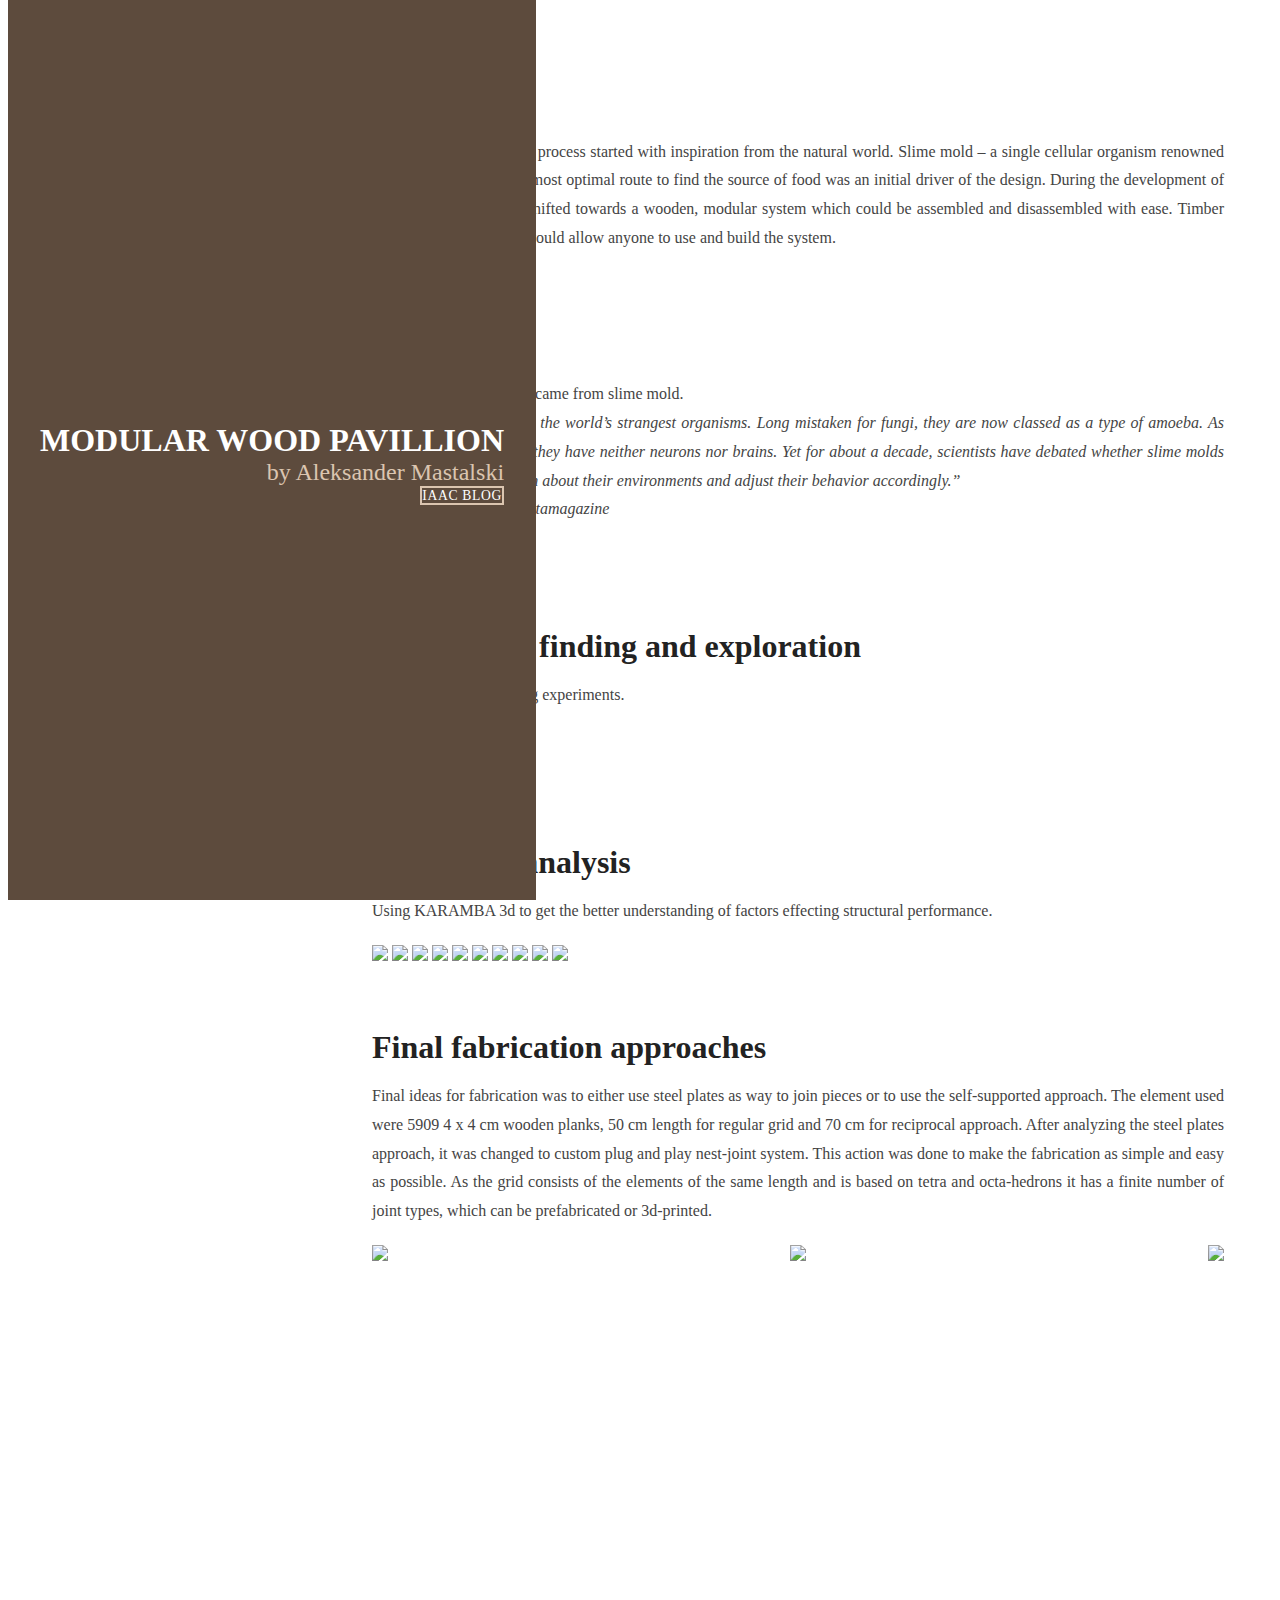
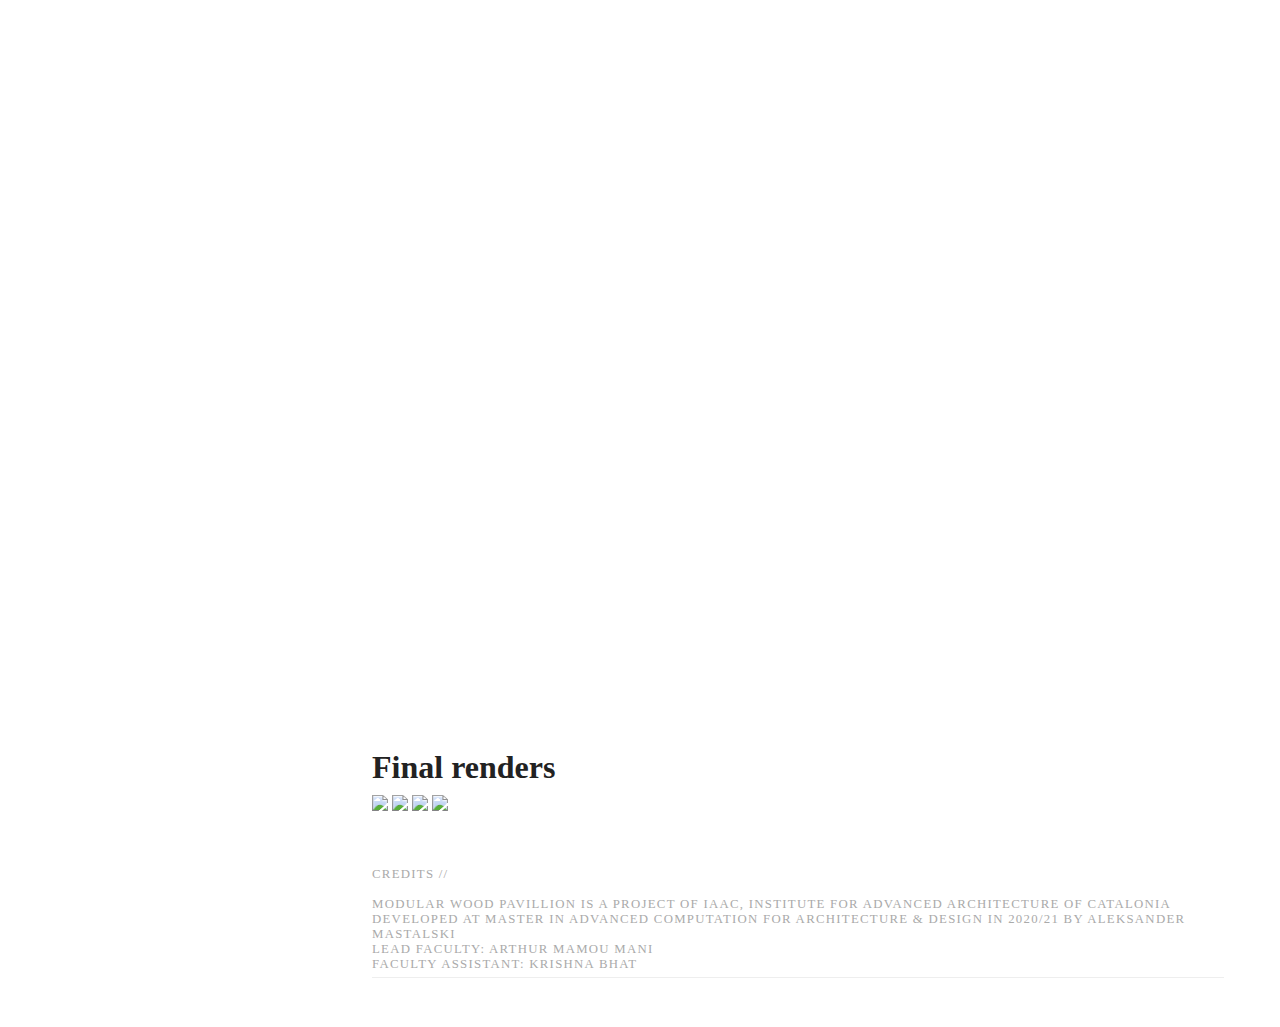
==== example3/index2.html @ 8e760f38 "Second Submission_Mastalski" ====
<!doctype html>
<html lang="en">
    <head>
        <meta charset="utf-8">
        <meta name="viewport" content="width=device-width, initial-scale=1.0">
        <meta name="description" content="Modular wood pavillion by Aleksander Mastalski">
        <title>Modular pavillion &ndash; by Aleksander Mastalski</title>
        <link rel="stylesheet" href="https://unpkg.com/purecss@2.0.3/build/pure-min.css" integrity="sha384-cg6SkqEOCV1NbJoCu11+bm0NvBRc8IYLRGXkmNrqUBfTjmMYwNKPWBTIKyw9mHNJ" crossorigin="anonymous">
        <link rel="stylesheet" href="https://unpkg.com/purecss@2.0.3/build/grids-responsive-min.css">
        <link rel="stylesheet" href="styles.css">
    
    </head>
    <body>

    <div id="layout" class="pure-g">
        <div class="sidebar pure-u-1 pure-u-md-1-4">
            <div class="header">
                <h1 class="brand-title">MODULAR WOOD PAVILLION</h1>
                <h2 class="brand-tagline">by Aleksander Mastalski</h2>

                <nav class="nav">
                    <ul class="nav-list">
                        <li class="nav-item">
                            <a class="pure-button" href="http://www.iaacblog.com/programs/modular-wood-pavillion/">IAAC Blog</a>
                        </li>
                    </ul>
                </nav>
            </div>
        </div>

        <div class="content pure-u-1 pure-u-md-2-5">
            <div>
                <div class="posts">
                    <div>
                        <img alt="Main vis"      
                        id="img_1"
                        class="pure-img-responsive img" 
                        src="http://www.iaacblog.com/wp-content/uploads/2020/12/1_title-730x451.png">
                        <h1 style="display: none" id="caption_1" class="content-subhead caption">Visualisation of the pavillion</h1>

                    </div>
                    <section class="post">
                        <header class="post-header">

                            <h2 class="post-title">Abstract</h2>

                        </header>

                        <div class="post-description">
                            <p>
                                The system development process started with inspiration from the natural world. Slime mold – a single cellular organism renowned for its ability to find the most optimal route to find the source of food was an initial driver of the design. During the development of the project initial ideas shifted towards a wooden, modular system which could be assembled and disassembled with ease. Timber planks of the same size would allow anyone to use and build the system.
                            </p>
                    </section>
                </div>
                <!-- <div class="posts">
                    <div>                
                        <section class="post">
                            <style>
                                body { margin: 0; }
                    
                                /* CSS for a spinning animation */ 
                                #loader {
                                    border: 5px solid #ffffff; /* Light grey */
                                    border-top: 5px solid #3d3d3d; /* Grey */
                                    border-radius: 50%;
                                    width: 40px;
                                    height: 40px;
                                    animation: spin 1s linear infinite;
                                    position: relative;
                                    top: 50%;
                                    left: 50%;
                                }
                    
                                @keyframes spin {
                                    0% { transform: rotate(0deg); }
                                    100% { transform: rotate(360deg); }
                                }
                    
                                /* style user strings pop-up */
                                #container {
                                    position: relative;
                                    z-index: 0;
                                    top: 0;
                                    margin: 0px;
                                    padding: 0px;
                                    background-color: black;
                                    color: rgb(255, 255, 255);
                                    width: 250px;
                                    font-family: monospace;
                                }
                    
                                table { border: none; border-collapse: collapse; }
                                table td {
                                    border-left: 1px solid white;
                                    padding: 10px;
                                }
                                table td:first-child { border-left: none; }
                    
                            </style>  
                                <div id="loader"></div>
                                <script type="module" src="./script.js"></script>                        
                        </section>
                    </div>
                </div> -->

                <div class="posts">
                    
                    <section class="post">
                        <header class="post-header">

                            <h2 class="post-title">Inspiration</h2>

                        </header>

                        <div class="post-description">
                            <p>
                                Design initial inspiration came from slime mold.
                                <br>
                                <i>“Slime molds are among the world’s strangest organisms. Long mistaken for fungi, they are now classed as a type of amoeba. As single-celled organisms, they have neither neurons nor brains. Yet for about a decade, scientists have debated whether slime molds have the capacity to learn about their environments and adjust their behavior accordingly.”
                                <br>
                                @Katia Moskwitch, quantamagazine</i>
                            </p>
                        <div>
                            <img alt="Slime mold"
                            id="img_2"
                            class="pure-img-responsive img"
                            src="http://www.iaacblog.com/wp-content/uploads/2020/12/2_slime-mold-730x380.png">
                            <h1 style="display: none" id="caption_2" class="content-subhead caption">Slime mold by @Audrey Dussutour, CNRS</h1>
                        </div>

                    </div>
                    </section>

                    <div class="posts">
                    
                        <section class="post">
                            <header class="post-header">
        
                                <h2 class="post-title">Initial form finding and exploration</h2>
        
                            </header>
        
                            <div class="post-description">
                                <p>
                                    Grasshopper form finding experiments.
                                </p>
                            </div>
                            <div>
                                <img
                                id="img_3"
                                class="pure-img-responsive img"
                                src="http://www.iaacblog.com/wp-content/uploads/2020/12/3_algorithm1-730x409.png">
                                <h1 style="display: none" id="caption_3" class="content-subhead caption">Slime mold behaviour recreated in grasshopper</h1>
                            </div>
                            <div>
                                <img
                                id="img_4"
                                class="pure-img-responsive img"
                                src="http://www.iaacblog.com/wp-content/uploads/2020/12/4_algorithm2-730x349.png">
                                <h1 style="display: none" id="caption_3" class="content-subhead caption">Algorithm applied to Ennepers surface</h1>
                            </div>
                            <div>
                                <img
                                id="img_5"
                                class="pure-img-responsive img"
                                src="http://www.iaacblog.com/wp-content/uploads/2020/12/5_algorithm3-730x320.png">
                                <h1 style="display: none" id="caption_3" class="content-subhead caption">Volumetric shape achieved by using Cocoon</h1>
                            </div>
                                
                        </section>

                        <section class="post">
                            <header class="post-header">
        
                                <h2 class="post-title">Structural analysis</h2>
        
                            </header>
        
                            <div class="post-description">
                                <p>
                                    Using KARAMBA 3d to get the better understanding of factors effecting structural performance.
                                </p>
                            
                                        <img
                                id="img_6"
                                class="pure-img-responsive"
                                src="http://www.iaacblog.com/wp-content/uploads/2020/12/15_karamba-1-730x324.png">
                                <img
                                id="img_7"
                                class="pure-img-responsive"
                                src="https://lh3.googleusercontent.com/S_1hZXLk1oPn07NF2FcvmZAZ9UDOqO37j-XqOOf7kSuw9--rOlt6mjCnfpgWV4qKbHb5izSTuVF79k_6WsEaqY0WAsE2Nepr8pGfqWoWJXuMx7uxXiidctJyf-gxSycQPYTU_tij83E">
                                <img
                                id="img_8"
                                class="pure-img-responsive"
                                src="http://www.iaacblog.com/wp-content/uploads/2020/12/16_karamba-2-730x315.png">
                                <img
                                id="img_9"
                                class="pure-img-responsive"
                                src="https://lh4.googleusercontent.com/bDml2udm93lb5-xKcw9_GBKydpdxTT-HNmkb0hhSI8pV-f_tq51noy2xQ4zuj-LRV2QQ1E-WEb8CUCL9pl7KRSFubuhSiMYYbMXaC297UXlPtM4WrLhIRLWHXGoJB75WfcITz97EVWY">
                                <img
                                id="img_10"
                                class="pure-img-responsive"
                                src="http://www.iaacblog.com/wp-content/uploads/2020/12/17_3d-showcasing-legend.png">
                                <img
                                id="img_11"
                                class="pure-img-responsive"
                                src="https://lh3.googleusercontent.com/jiRcN9j1if01EzwP3kArhuhxB_K7piEqv6QraMXAYl3Ol-HqtgBdIyHMplWjPeDNqrVuAEB4K5Mc6tJG1gw7cp1Ur9dPGG5nph_CLJd6W54SaQmGlKndc2AT4vx8caiJwKHojA5WQFA">
                                <img
                                id="img_12"
                                class="pure-img-responsive"
                                src="http://www.iaacblog.com/wp-content/uploads/2020/12/18_modules-730x347.png">
                                <img
                                id="img_13"
                                class="pure-img-responsive"
                                src="https://lh6.googleusercontent.com/1jzsJAeYePtuBmvDHr18hGNIIuspp7RFka1yjlpk5JsNfhphj5xkix6oKk6f7UKKFm8KRDo2mQNZ_XZn0Pu2F6oUBMJegL9DtC8IRNkbWD1b_6b--SuOf1gWZZKRm_8rWt5qHFHPPfU">
                                <img
                                id="img_14"
                                class="pure-img-responsive"
                                src="http://www.iaacblog.com/wp-content/uploads/2020/12/19_karamba-3-730x311.png">
                                <img
                                id="img_15"
                                class="pure-img-responsive"
                                src="http://www.iaacblog.com/wp-content/uploads/2020/12/20_karamba-4-730x307.png">
                        
                        </div>
                        </section>

                        <section class="post">
                            <header class="post-header">
        
                                <h2 class="post-title">Final fabrication approaches</h2>
        
                            </header>
        
                            <div class="post-description">
                                <p>
                                    Final ideas for fabrication was to either use steel plates as way to join pieces or to use the self-supported approach. The element used were 5909 4 x 4 cm wooden planks, 50 cm length for regular grid and 70 cm for reciprocal approach. After analyzing the steel plates approach, it was changed to custom plug and play nest-joint system. This action was done to make the fabrication as simple and easy as possible. As the grid consists of the elements of the same length and is based on tetra and octa-hedrons it has a finite number of joint types, which can be prefabricated or 3d-printed.
                                </p>
                            
                                        <img
                                id="img_16"
                                class="pure-img-responsive"
                                src="http://www.iaacblog.com/wp-content/uploads/2020/12/21_fabrication-730x217.png">
                                <img
                                id="img_17"
                                class="pure-img-responsive"
                                src="http://www.iaacblog.com/wp-content/uploads/2020/12/22_joints-730x347.png">
                                <img
                                id="img_18"
                                class="pure-img-responsive"
                                src="http://www.iaacblog.com/wp-content/uploads/2020/12/23_joints_2-730x285.png">
                                <iframe width=100% height="500" src="https://www.youtube.com/embed/UgZ1vc8h_QE" frameborder="0" allow="accelerometer; autoplay; clipboard-write; encrypted-media; gyroscope; picture-in-picture" allowfullscreen></iframe>
                                <iframe width=100% height="500" src="https://www.youtube.com/embed/FpjRRYxp2QE" frameborder="0" allow="accelerometer; autoplay; clipboard-write; encrypted-media; gyroscope; picture-in-picture" allowfullscreen></iframe>                                                
        
                        </div>
                        </section>

                        <section class="post">
                            <header class="post-header">
        
                                <h2 class="post-title">Final renders</h2>
        
                            </header>
        
                            <div class="post-description">
                                <!-- <p>
                                    Final ideas for fabrication was to either use steel plates as way to join pieces or to use the self-supported approach. The element used were 5909 4 x 4 cm wooden planks, 50 cm length for regular grid and 70 cm for reciprocal approach. After analyzing the steel plates approach, it was changed to custom plug and play nest-joint system. This action was done to make the fabrication as simple and easy as possible. As the grid consists of the elements of the same length and is based on tetra and octa-hedrons it has a finite number of joint types, which can be prefabricated or 3d-printed.
                                </p> -->
                            
                                        <img
                                id="img_19"
                                class="pure-img-responsive"
                                src="https://lh6.googleusercontent.com/Nq_HS9QZ1Tz1lnV86Nx7XwOy-yZqr1fIegbLn0dwktPXyfqCZM-Lq1YqsHAVc67SZxEN6I8xNVXwepr_H2j7qL-eoHObgLInvqUwpQjadE6vFNfg1WZD4JOndmPuqUuYgdZa40Zy5Nk">
                                <img
                                id="img_20"
                                class="pure-img-responsive"
                                src="https://lh6.googleusercontent.com/buy65faiQLVVuT--ndIBl0futPcUUPmLYnDAW0CvMNqPsb8sZrSjhJ0NNPMVEH6M2yF9O7u4ZD98lhTY-SvCURBazXjKwqxTddFUVpkdARxHWkbER6tgDeGIYOk70RdG7wwrXiKYtd4">
                                <img
                                id="img_21"
                                class="pure-img-responsive"
                                src="https://lh5.googleusercontent.com/tWu8CeX7QFXZ56BeOKQuXfOC6AHavr8XLJoHNjCdYk4hnfMcUnNWuYN_Z0J1Uclzd7MmlzdKn5lXOWx2xkmkp52AY6vYYDU3M7kPyW6JwkyyxwEqcoARE4ARpjH5Ua5uq-fvVPDOGFQ">
                                <img 
                                id="img_21"
                                class="pure-img-responsive"
                                src="https://lh3.googleusercontent.com/0JY3wX5IMg3BBqRh53fH0IetuDrqwAdPEP3LXCzryxpFTj6gG8U-7T9dRKrbV9wK0qPfdwWaeFN7aN4BF0EMf6uaLOlYQ52iAOElc_t-2vG8IPFT4Mon7Piqk-bY5IaUOaGJyKcSW0Q">
                                                                                                    
        
                        </div>
                    
                        </section>

                        <div class="posts">
                    
                            <section class="post">

                                    <h1 id="caption_2" class="content-subhead">
                                        CREDITS //
                                        <br><br>
                                        Modular wood pavillion is a project of IAAC, Institute for Advanced Architecture of Catalonia developed at Master in Advanced Computation for Architecture & Design in 2020/21 by Aleksander Mastalski
                                        <br>
                                        lead faculty: Arthur Mamou Mani
                                        <br>
                                        faculty assistant: Krishna Bhat
                                    </h1>
                            </section>
                        </div>
                    </div>
                </div>
            </div>
        </div>
                         
    </div>

            <!-- javascript -->

            <script type="application/javascript">
              
               
                // const TEST = img.parentNode.getElementsByClassName('caption')[]
                // TEST.style.display = "none"

                    const mouseOut = event => {
                    const img = event.target;
                    const caption = img.parentNode.getElementsByClassName('caption')[0];
                    caption.style.display = 'none';
                    img.style.filter = "none";
                }
                    const mouseOver = function(event) {
                    const img = event.target;
                    const caption = img.parentNode.getElementsByClassName('caption')[0];
                    caption.style.display = 'block';
                    img.style.filter = "drop-shadow(8px 8px 8px gainsboro)";
                }
                
                const imgs = document.getElementsByClassName('img')

                for (var i = 0; i < imgs.length; i++) {
                    imgs[i].addEventListener('mouseover', mouseOver, false)
                    imgs[i].addEventListener('mouseout', mouseOut, false)
                }
            </script>

    </body>
</html>
---- example3/styles.css ----
* {
    -webkit-box-sizing: border-box;
    -moz-box-sizing: border-box;
    box-sizing: border-box;
}

a {
    text-decoration: none;
    color: rgb(61, 146, 201);
}
a:hover,
a:focus {
    text-decoration: underline;
}

h3 {
    font-weight: 100;
}

/* LAYOUT CSS */
.pure-img-responsive {
    max-width: 100%;
    height: auto;
}

#layout {
    padding: 0;
}

.header {
    text-align: center;
    top: auto;
    margin: 3em auto;
}

.header-2 {
    text-align: center;
    top: right;
    margin: auto;
}

.sidebar {
    background: rgb(93, 75, 61);
    color: #fff;
}

.sidebar-2 {
    background: rgb(190, 154, 126);
    color: #fff;
}

.brand-title,
.brand-tagline {
    margin: 0;
}
.brand-title {
    text-transform: uppercase;
}
.brand-tagline {
    font-weight: 300;
    color: rgb(219, 197, 176);
}

.nav-list {
    margin: 0;
    padding: 0;
    list-style: none;
}
.nav-item {
    display: inline-block;
    *display: inline;
    zoom: 1;
}
.nav-item a {
    background: transparent;
    border: 2px solid rgb(219, 197, 176);
    color: #fff;
    margin-top: 1em;
    letter-spacing: 0.05em;
    text-transform: uppercase;
    font-size: 85%;
}
.nav-item a:hover,
.nav-item a:focus {
    border: 2px solid rgb(61, 146, 201);
    text-decoration: none;
}

.content-subhead {
    text-transform: uppercase;
    color: #aaa;
    border-bottom: 1px solid #eee;
    padding: 0.4em 0;
    font-size: 80%;
    font-weight: 500;
    letter-spacing: 0.1em;
}

.content {
    padding: 2em 1em 0;
}

.post {
    padding-bottom: 2em;
    max-width: 100%;
}
.post-title {
    font-size: 2em;
    color: #222;
    margin-bottom: 0.2em;
}
.post-avatar {
    border-radius: 50px;
    float: right;
    margin-left: 1em;
}
.post-description {
    font-family: Georgia, "Cambria", serif;
    color: #444;
    line-height: 1.8em;
    text-align: justify;
}
.post-meta {
    color: #999;
    font-size: 90%;
    margin: 0;
}

.post-category {
    margin: 0 0.1em;
    padding: 0.3em 1em;
    color: #fff;
    background: #999;
    font-size: 80%;
}
    .post-category-design {
        background: #5aba59;
    }
    .post-category-pure {
        background: #4d85d1;
    }
    .post-category-yui {
        background: #8156a7;
    }
    .post-category-js {
        background: #df2d4f;
    }

.post-images {
    margin: 1em 0;
}
.post-image-meta {
    margin-top: -3.5em;
    margin-left: 1em;
    color: #fff;
    text-shadow: 0 1px 1px #333;
}

.footer {
    padding: 1em 0;
}
.footer a {
    color: #ccc;
    font-size: 80%;
}
.footer .pure-menu a:hover,
.footer .pure-menu a:focus {
    background: none;
}

@media (min-width: 48em) {
    .content {
        padding: 2em 3em 0;
        margin-left: 25%;
    }

    .header {
        margin: 80% 2em 0;
        text-align: right;
    }

    .sidebar {
        position: fixed;
        top: 0;
        bottom: 0;
    }

    .footer {
        text-align: center;
    }
}
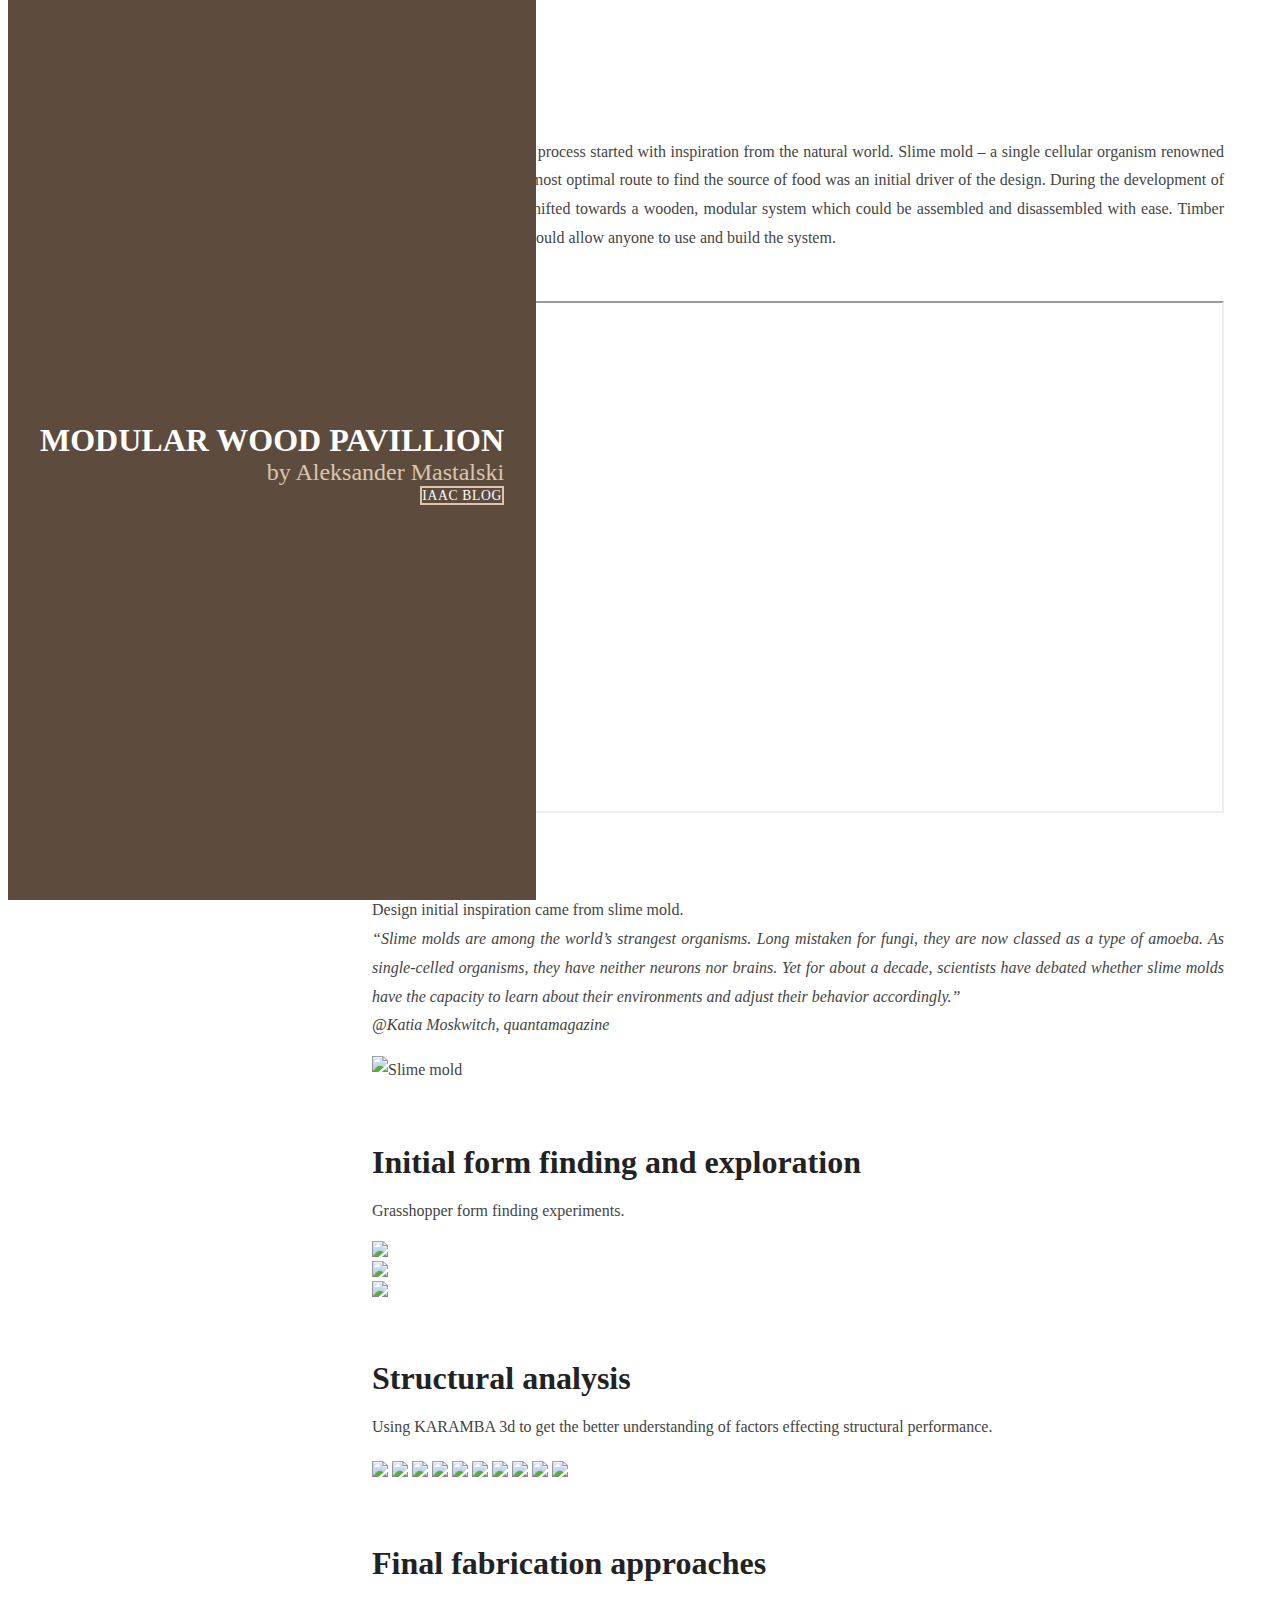
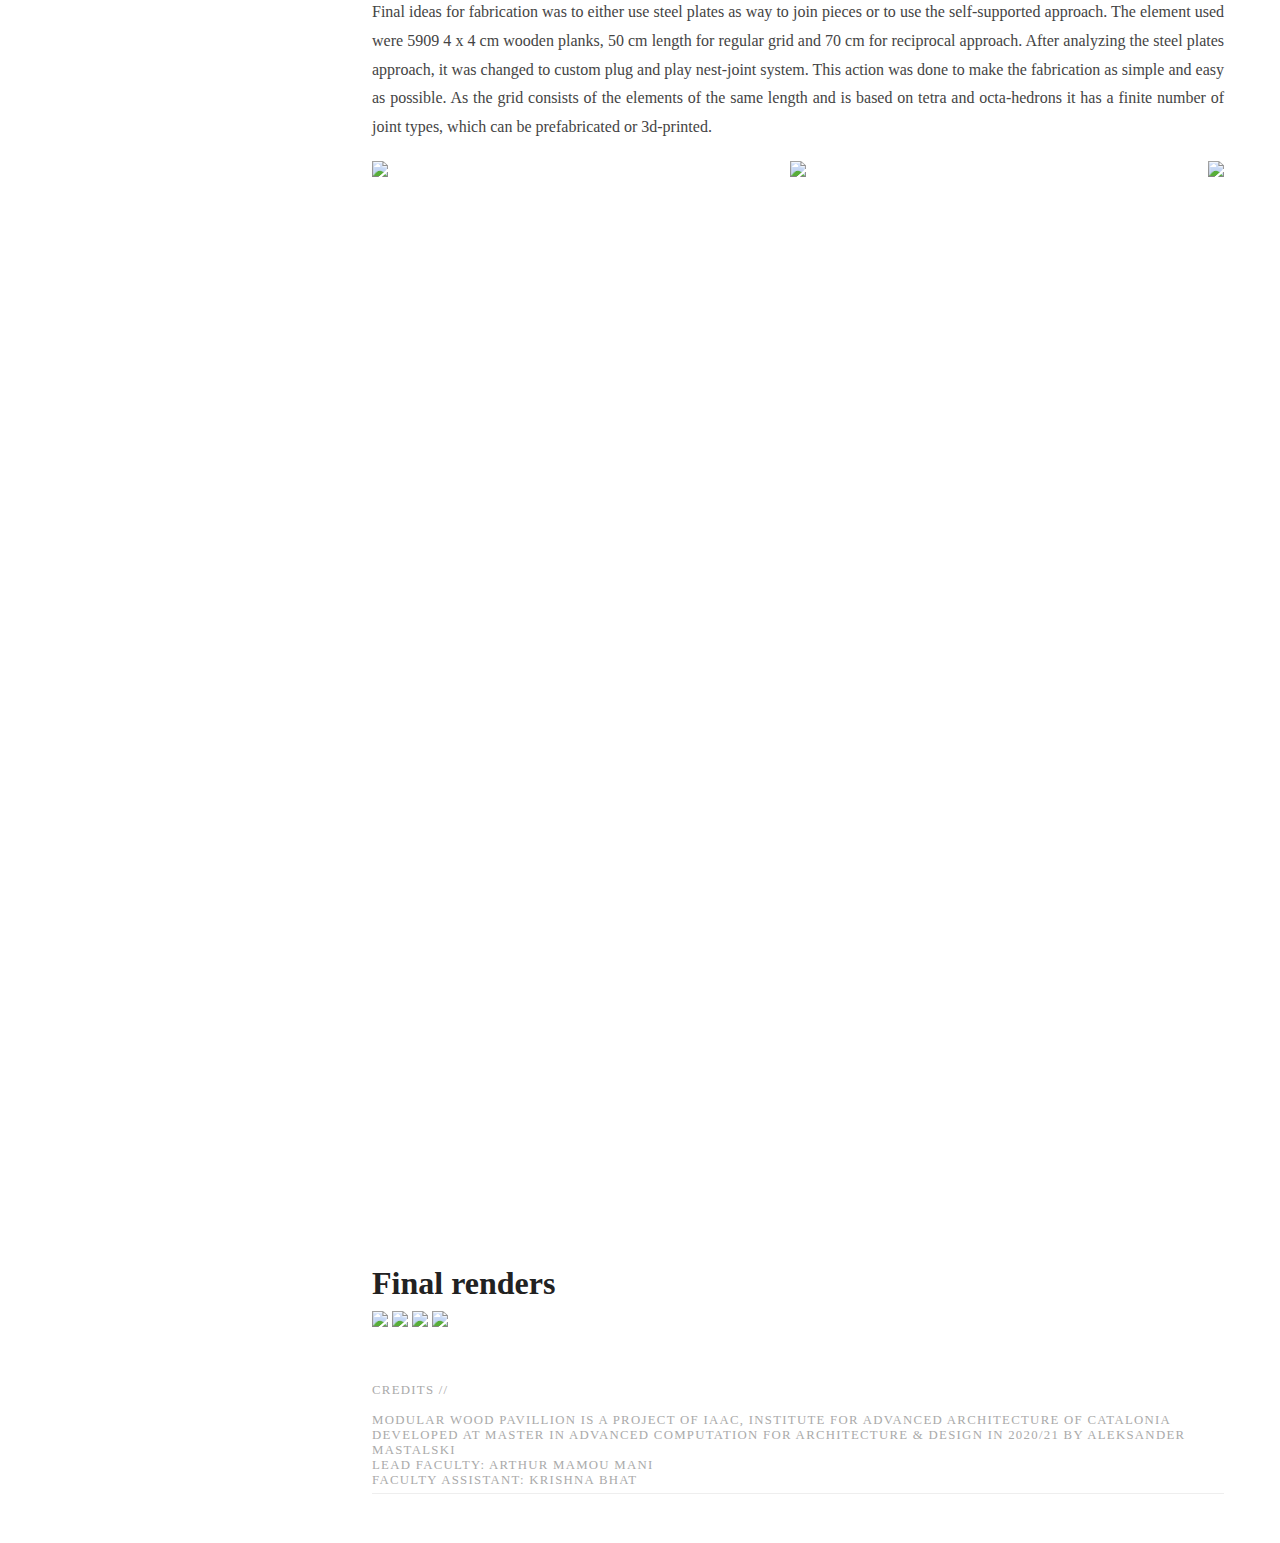
==== commit ececbf71: "Reviewed assignment 2 with assignment 2 embeded into assignment 1" ====
--- a/example3/index2.html
+++ b/example3/index2.html
@@ -52,56 +52,10 @@
                             </p>
                     </section>
                 </div>
-                <!-- <div class="posts">
-                    <div>                
-                        <section class="post">
-                            <style>
-                                body { margin: 0; }
-                    
-                                /* CSS for a spinning animation */ 
-                                #loader {
-                                    border: 5px solid #ffffff; /* Light grey */
-                                    border-top: 5px solid #3d3d3d; /* Grey */
-                                    border-radius: 50%;
-                                    width: 40px;
-                                    height: 40px;
-                                    animation: spin 1s linear infinite;
-                                    position: relative;
-                                    top: 50%;
-                                    left: 50%;
-                                }
-                    
-                                @keyframes spin {
-                                    0% { transform: rotate(0deg); }
-                                    100% { transform: rotate(360deg); }
-                                }
-                    
-                                /* style user strings pop-up */
-                                #container {
-                                    position: relative;
-                                    z-index: 0;
-                                    top: 0;
-                                    margin: 0px;
-                                    padding: 0px;
-                                    background-color: black;
-                                    color: rgb(255, 255, 255);
-                                    width: 250px;
-                                    font-family: monospace;
-                                }
-                    
-                                table { border: none; border-collapse: collapse; }
-                                table td {
-                                    border-left: 1px solid white;
-                                    padding: 10px;
-                                }
-                                table td:first-child { border-left: none; }
-                    
-                            </style>  
-                                <div id="loader"></div>
-                                <script type="module" src="./script.js"></script>                        
-                        </section>
-                    </div>
-                </div> -->
+                <div class="posts">
+                    <iframe src="index.html" width="100%" height="512">
+                    </iframe>
+                </div>
 
                 <div class="posts">
                     
--- a/example3/styles.css
+++ b/example3/styles.css
@@ -189,3 +189,63 @@
         text-align: center;
     }
 }
+
+/* loader */
+
+
+#loader {
+  display: inline-block;
+  position: relative;
+  width: 80px;
+  height: 80px;
+}
+#loader div {
+  box-sizing: border-box;
+  display: block;
+  position: absolute;
+  width: 64px;
+  height: 64px;
+  margin: 8px;
+  border: 8px solid rgb(0, 0, 0);
+  border-radius: 50%;
+  animation: loader 1.2s cubic-bezier(0.5, 0, 0.5, 1) infinite;
+  border-color: #fff transparent transparent transparent;
+}
+#loader div:nth-child(1) {
+  animation-delay: -0.45s;
+}
+#loader div:nth-child(2) {
+  animation-delay: -0.3s;
+}
+#loader div:nth-child(3) {
+  animation-delay: -0.15s;
+}
+@keyframes loader {
+  0% {
+    transform: rotate(0deg);
+  }
+  100% {
+    transform: rotate(360deg);
+  }
+}
+  
+
+#container {
+    position: absolute;
+    z-index: 100;
+    top: 0;
+    margin: 10px;
+    padding: 10px;
+    background-color: rgb(93, 75, 61);
+    color: white;
+    width: 250px;
+    font-family: monospace;
+}
+
+table { border: none; border-collapse: collapse; }
+table td {
+    border-left: 1px solid white;
+    padding: 10px;
+}
+table td:first-child { border-left: none; }
+
